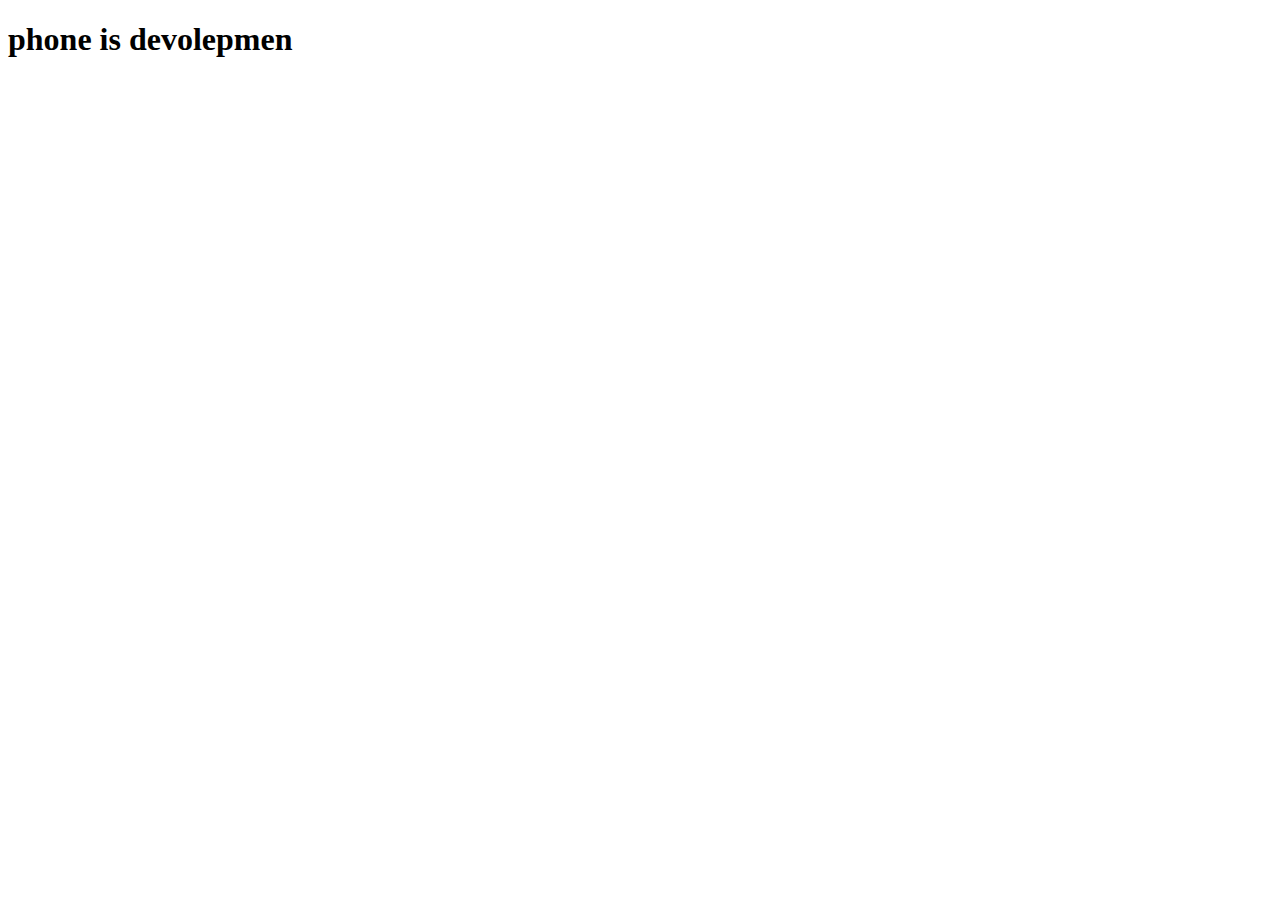
==== index.html @ 00424860 "first commit" ====
<!DOCTYPE html>
<html lang="en">
<head>
    <meta charset="UTF-8">
    <meta name="viewport" content="width=device-width, initial-scale=1.0">
    <title>phone responsiv</title>
</head>
<body>
    <h1>phone is devolepmen</h1>
</body>
</html>
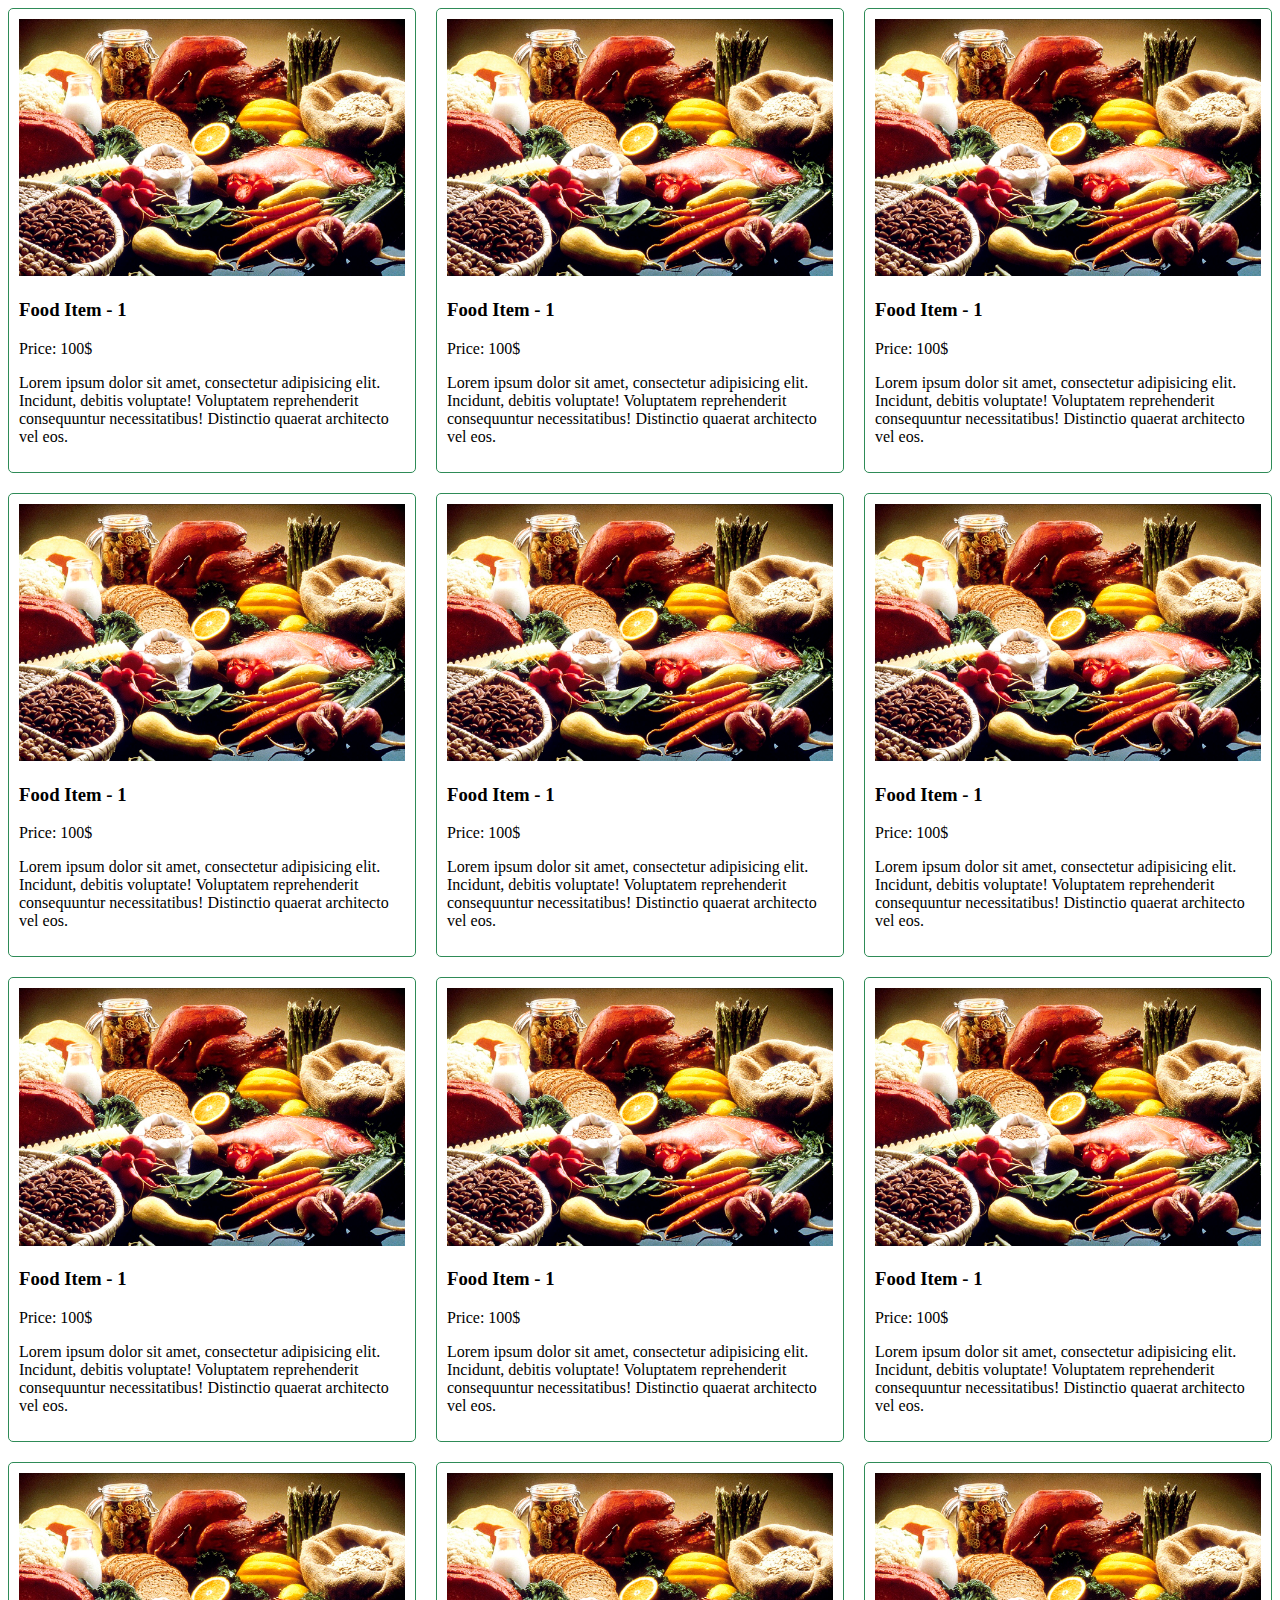
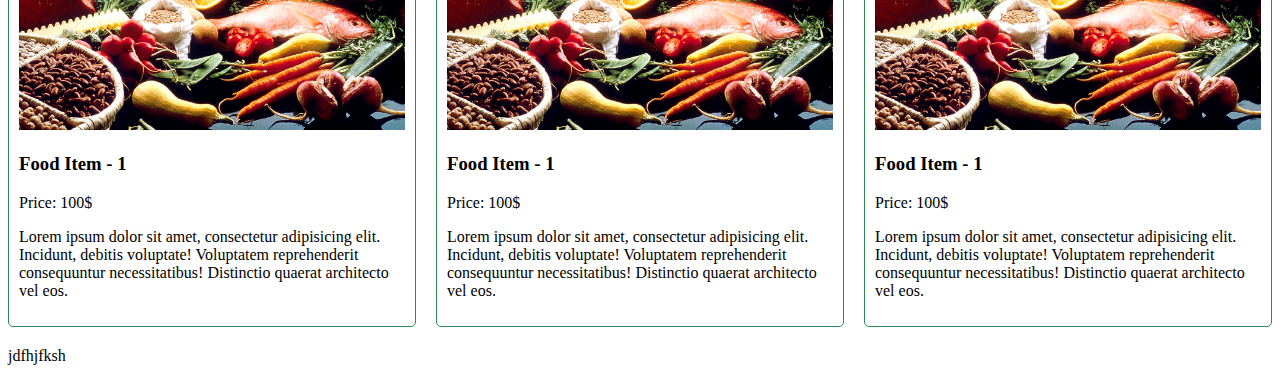
==== commit ec9525c8: "second commit" ====
--- a/index.html
+++ b/index.html
@@ -4,8 +4,87 @@
     <meta charset="UTF-8">
     <meta name="viewport" content="width=device-width, initial-scale=1.0">
     <title>phone responsiv</title>
+    <link rel="stylesheet" href="styles/style.css">
 </head>
 <body>
-    <h1>phone is devolepmen</h1>
+    
+<div class="contenar">
+
+<div class="food">
+    <img src="imges/food.jpg" alt="">
+    <h3>Food Item - 1</h3>
+    <p>Price: 100$</p>
+    <p>Lorem ipsum dolor sit amet, consectetur adipisicing elit. Incidunt, debitis voluptate! Voluptatem reprehenderit consequuntur necessitatibus! Distinctio quaerat architecto vel eos.</p>
+</div>
+<div class="food">
+    <img src="imges/food.jpg" alt="">
+    <h3>Food Item - 1</h3>
+    <p>Price: 100$</p>
+    <p>Lorem ipsum dolor sit amet, consectetur adipisicing elit. Incidunt, debitis voluptate! Voluptatem reprehenderit consequuntur necessitatibus! Distinctio quaerat architecto vel eos.</p>
+</div>
+<div class="food">
+    <img src="imges/food.jpg" alt="">
+    <h3>Food Item - 1</h3>
+    <p>Price: 100$</p>
+    <p>Lorem ipsum dolor sit amet, consectetur adipisicing elit. Incidunt, debitis voluptate! Voluptatem reprehenderit consequuntur necessitatibus! Distinctio quaerat architecto vel eos.</p>
+</div>
+<div class="food">
+    <img src="imges/food.jpg" alt="">
+    <h3>Food Item - 1</h3>
+    <p>Price: 100$</p>
+    <p>Lorem ipsum dolor sit amet, consectetur adipisicing elit. Incidunt, debitis voluptate! Voluptatem reprehenderit consequuntur necessitatibus! Distinctio quaerat architecto vel eos.</p>
+</div>
+<div class="food">
+    <img src="imges/food.jpg" alt="">
+    <h3>Food Item - 1</h3>
+    <p>Price: 100$</p>
+    <p>Lorem ipsum dolor sit amet, consectetur adipisicing elit. Incidunt, debitis voluptate! Voluptatem reprehenderit consequuntur necessitatibus! Distinctio quaerat architecto vel eos.</p>
+</div>
+<div class="food">
+    <img src="imges/food.jpg" alt="">
+    <h3>Food Item - 1</h3>
+    <p>Price: 100$</p>
+    <p>Lorem ipsum dolor sit amet, consectetur adipisicing elit. Incidunt, debitis voluptate! Voluptatem reprehenderit consequuntur necessitatibus! Distinctio quaerat architecto vel eos.</p>
+</div>
+<div class="food">
+    <img src="imges/food.jpg" alt="">
+    <h3>Food Item - 1</h3>
+    <p>Price: 100$</p>
+    <p>Lorem ipsum dolor sit amet, consectetur adipisicing elit. Incidunt, debitis voluptate! Voluptatem reprehenderit consequuntur necessitatibus! Distinctio quaerat architecto vel eos.</p>
+</div>
+<div class="food">
+    <img src="imges/food.jpg" alt="">
+    <h3>Food Item - 1</h3>
+    <p>Price: 100$</p>
+    <p>Lorem ipsum dolor sit amet, consectetur adipisicing elit. Incidunt, debitis voluptate! Voluptatem reprehenderit consequuntur necessitatibus! Distinctio quaerat architecto vel eos.</p>
+</div>
+<div class="food">
+    <img src="imges/food.jpg" alt="">
+    <h3>Food Item - 1</h3>
+    <p>Price: 100$</p>
+    <p>Lorem ipsum dolor sit amet, consectetur adipisicing elit. Incidunt, debitis voluptate! Voluptatem reprehenderit consequuntur necessitatibus! Distinctio quaerat architecto vel eos.</p>
+</div>
+<div class="food">
+    <img src="imges/food.jpg" alt="">
+    <h3>Food Item - 1</h3>
+    <p>Price: 100$</p>
+    <p>Lorem ipsum dolor sit amet, consectetur adipisicing elit. Incidunt, debitis voluptate! Voluptatem reprehenderit consequuntur necessitatibus! Distinctio quaerat architecto vel eos.</p>
+</div>
+<div class="food">
+    <img src="imges/food.jpg" alt="">
+    <h3>Food Item - 1</h3>
+    <p>Price: 100$</p>
+    <p>Lorem ipsum dolor sit amet, consectetur adipisicing elit. Incidunt, debitis voluptate! Voluptatem reprehenderit consequuntur necessitatibus! Distinctio quaerat architecto vel eos.</p>
+</div>
+<div class="food">
+    <img src="imges/food.jpg" alt="">
+    <h3>Food Item - 1</h3>
+    <p>Price: 100$</p>
+    <p>Lorem ipsum dolor sit amet, consectetur adipisicing elit. Incidunt, debitis voluptate! Voluptatem reprehenderit consequuntur necessitatibus! Distinctio quaerat architecto vel eos.</p>
+</div>
+jdfhjfksh
+</div>
+
+
 </body>
 </html>--- a/styles/style.css
+++ b/styles/style.css
@@ -0,0 +1,26 @@
+.contenar{
+
+display: grid;
+grid-template-columns: repeat(3,1fr);
+gap: 20px;
+
+}
+.food{
+
+    border: 1px solid seagreen;
+    border-radius: 5px;
+    padding: 10px;
+}
+.food img{
+
+    width: 100%;
+}
+
+@media screen and (max-width : 576px) {
+
+    .contenar{
+
+        grid-template-columns: repeat(1, 1fr);
+    }
+    
+}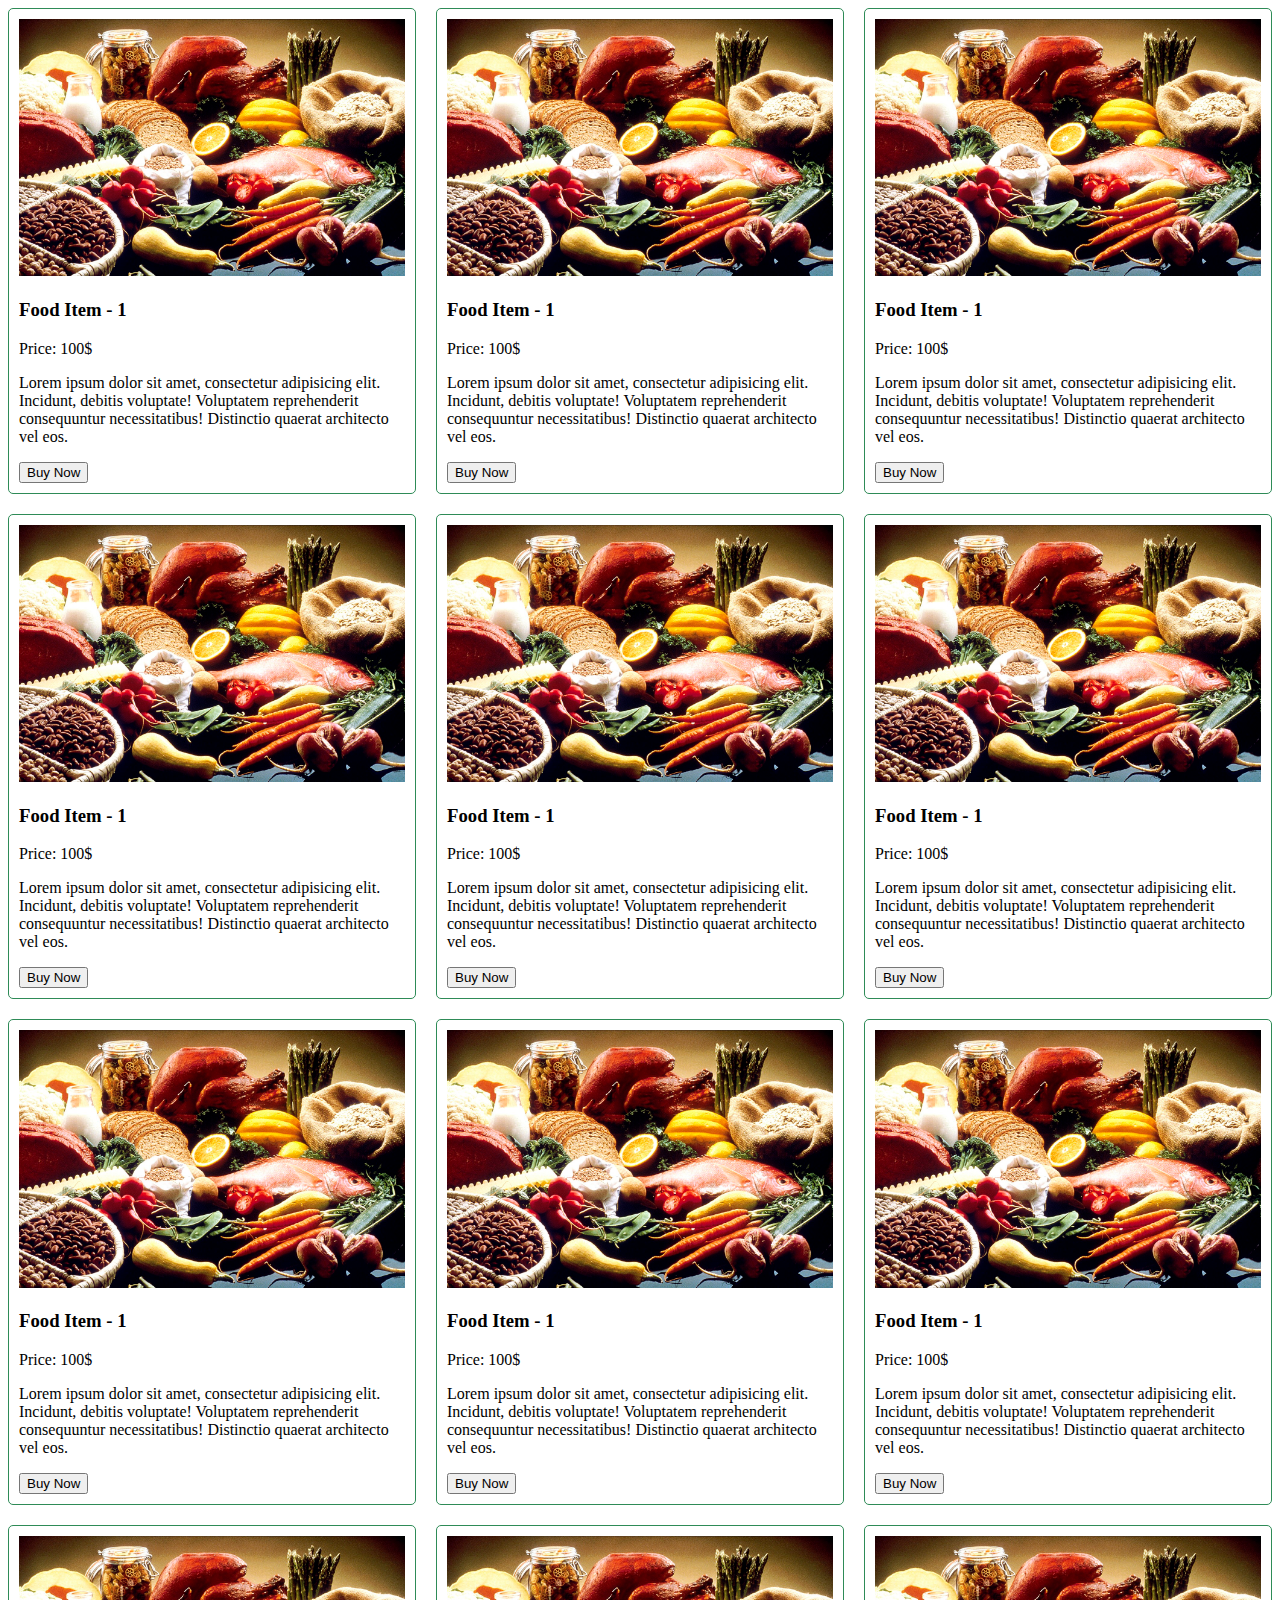
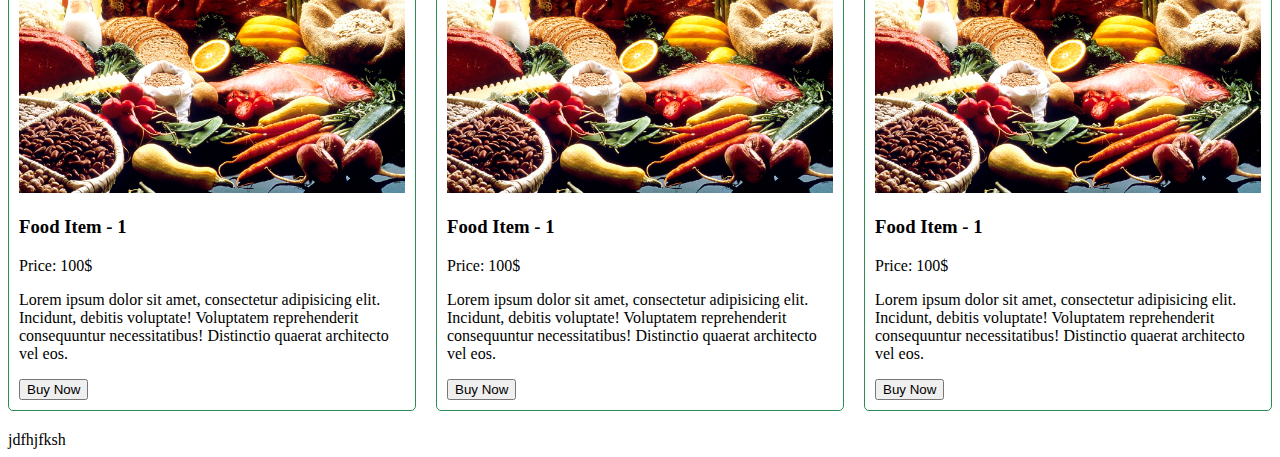
==== commit 9dbfc80b: "third commit" ====
--- a/index.html
+++ b/index.html
@@ -14,73 +14,97 @@
     <img src="imges/food.jpg" alt="">
     <h3>Food Item - 1</h3>
     <p>Price: 100$</p>
-    <p>Lorem ipsum dolor sit amet, consectetur adipisicing elit. Incidunt, debitis voluptate! Voluptatem reprehenderit consequuntur necessitatibus! Distinctio quaerat architecto vel eos.</p>
+    <p>Lorem ipsum dolor sit amet, consectetur adipisicing elit. Incidunt, debitis voluptate! Voluptatem reprehenderit
+         consequuntur necessitatibus! Distinctio quaerat architecto vel eos.</p>
+         <button>Buy Now</button>
 </div>
 <div class="food">
     <img src="imges/food.jpg" alt="">
     <h3>Food Item - 1</h3>
     <p>Price: 100$</p>
-    <p>Lorem ipsum dolor sit amet, consectetur adipisicing elit. Incidunt, debitis voluptate! Voluptatem reprehenderit consequuntur necessitatibus! Distinctio quaerat architecto vel eos.</p>
+    <p>Lorem ipsum dolor sit amet, consectetur adipisicing elit. Incidunt, debitis voluptate! Voluptatem reprehenderit 
+        consequuntur necessitatibus! Distinctio quaerat architecto vel eos.</p>
+        <button>Buy Now</button>
 </div>
 <div class="food">
     <img src="imges/food.jpg" alt="">
     <h3>Food Item - 1</h3>
     <p>Price: 100$</p>
-    <p>Lorem ipsum dolor sit amet, consectetur adipisicing elit. Incidunt, debitis voluptate! Voluptatem reprehenderit consequuntur necessitatibus! Distinctio quaerat architecto vel eos.</p>
+    <p>Lorem ipsum dolor sit amet, consectetur adipisicing elit. Incidunt, debitis voluptate! Voluptatem reprehenderit consequuntur
+         necessitatibus! Distinctio quaerat architecto vel eos.</p>
+         <button>Buy Now</button>
 </div>
 <div class="food">
     <img src="imges/food.jpg" alt="">
     <h3>Food Item - 1</h3>
     <p>Price: 100$</p>
-    <p>Lorem ipsum dolor sit amet, consectetur adipisicing elit. Incidunt, debitis voluptate! Voluptatem reprehenderit consequuntur necessitatibus! Distinctio quaerat architecto vel eos.</p>
+    <p>Lorem ipsum dolor sit amet, consectetur adipisicing elit. Incidunt, debitis voluptate! Voluptatem reprehenderit consequuntur
+         necessitatibus! Distinctio quaerat architecto vel eos.</p>
+         <button>Buy Now</button>
 </div>
 <div class="food">
     <img src="imges/food.jpg" alt="">
     <h3>Food Item - 1</h3>
     <p>Price: 100$</p>
-    <p>Lorem ipsum dolor sit amet, consectetur adipisicing elit. Incidunt, debitis voluptate! Voluptatem reprehenderit consequuntur necessitatibus! Distinctio quaerat architecto vel eos.</p>
+    <p>Lorem ipsum dolor sit amet, consectetur adipisicing elit. Incidunt, debitis voluptate! Voluptatem reprehenderit consequuntur
+         necessitatibus! Distinctio quaerat architecto vel eos.</p>
+         <button>Buy Now</button>
 </div>
 <div class="food">
     <img src="imges/food.jpg" alt="">
     <h3>Food Item - 1</h3>
     <p>Price: 100$</p>
-    <p>Lorem ipsum dolor sit amet, consectetur adipisicing elit. Incidunt, debitis voluptate! Voluptatem reprehenderit consequuntur necessitatibus! Distinctio quaerat architecto vel eos.</p>
+    <p>Lorem ipsum dolor sit amet, consectetur adipisicing elit. Incidunt, debitis voluptate! Voluptatem reprehenderit consequuntur
+         necessitatibus! Distinctio quaerat architecto vel eos.</p>
+         <button>Buy Now</button>
 </div>
 <div class="food">
     <img src="imges/food.jpg" alt="">
     <h3>Food Item - 1</h3>
     <p>Price: 100$</p>
-    <p>Lorem ipsum dolor sit amet, consectetur adipisicing elit. Incidunt, debitis voluptate! Voluptatem reprehenderit consequuntur necessitatibus! Distinctio quaerat architecto vel eos.</p>
+    <p>Lorem ipsum dolor sit amet, consectetur adipisicing elit. Incidunt, debitis voluptate! Voluptatem reprehenderit consequuntur
+         necessitatibus! Distinctio quaerat architecto vel eos.</p>
+         <button>Buy Now</button>
 </div>
 <div class="food">
     <img src="imges/food.jpg" alt="">
     <h3>Food Item - 1</h3>
     <p>Price: 100$</p>
-    <p>Lorem ipsum dolor sit amet, consectetur adipisicing elit. Incidunt, debitis voluptate! Voluptatem reprehenderit consequuntur necessitatibus! Distinctio quaerat architecto vel eos.</p>
+    <p>Lorem ipsum dolor sit amet, consectetur adipisicing elit. Incidunt, debitis voluptate! Voluptatem reprehenderit consequuntur
+         necessitatibus! Distinctio quaerat architecto vel eos.</p>
+         <button>Buy Now</button>
 </div>
 <div class="food">
     <img src="imges/food.jpg" alt="">
     <h3>Food Item - 1</h3>
     <p>Price: 100$</p>
-    <p>Lorem ipsum dolor sit amet, consectetur adipisicing elit. Incidunt, debitis voluptate! Voluptatem reprehenderit consequuntur necessitatibus! Distinctio quaerat architecto vel eos.</p>
+    <p>Lorem ipsum dolor sit amet, consectetur adipisicing elit. Incidunt, debitis voluptate! Voluptatem reprehenderit consequuntur 
+        necessitatibus! Distinctio quaerat architecto vel eos.</p>
+        <button>Buy Now</button>
 </div>
 <div class="food">
     <img src="imges/food.jpg" alt="">
     <h3>Food Item - 1</h3>
     <p>Price: 100$</p>
-    <p>Lorem ipsum dolor sit amet, consectetur adipisicing elit. Incidunt, debitis voluptate! Voluptatem reprehenderit consequuntur necessitatibus! Distinctio quaerat architecto vel eos.</p>
+    <p>Lorem ipsum dolor sit amet, consectetur adipisicing elit. Incidunt, debitis voluptate! Voluptatem reprehenderit consequuntur
+         necessitatibus! Distinctio quaerat architecto vel eos.</p>
+         <button>Buy Now</button>
 </div>
 <div class="food">
     <img src="imges/food.jpg" alt="">
     <h3>Food Item - 1</h3>
     <p>Price: 100$</p>
-    <p>Lorem ipsum dolor sit amet, consectetur adipisicing elit. Incidunt, debitis voluptate! Voluptatem reprehenderit consequuntur necessitatibus! Distinctio quaerat architecto vel eos.</p>
+    <p>Lorem ipsum dolor sit amet, consectetur adipisicing elit. Incidunt, debitis voluptate! Voluptatem reprehenderit consequuntur
+         necessitatibus! Distinctio quaerat architecto vel eos.</p>
+         <button>Buy Now</button>
 </div>
 <div class="food">
     <img src="imges/food.jpg" alt="">
     <h3>Food Item - 1</h3>
     <p>Price: 100$</p>
-    <p>Lorem ipsum dolor sit amet, consectetur adipisicing elit. Incidunt, debitis voluptate! Voluptatem reprehenderit consequuntur necessitatibus! Distinctio quaerat architecto vel eos.</p>
+    <p>Lorem ipsum dolor sit amet, consectetur adipisicing elit. Incidunt, debitis voluptate! Voluptatem reprehenderit consequuntur
+         necessitatibus! Distinctio quaerat architecto vel eos.</p>
+         <button>Buy Now</button>
 </div>
 jdfhjfksh
 </div>
--- a/styles/style.css
+++ b/styles/style.css
@@ -23,4 +23,13 @@
         grid-template-columns: repeat(1, 1fr);
     }
     
+}
+
+@media screen and (min-width : 576px) and (max-width : 992px) {
+
+    .contenar{
+
+        grid-template-columns: repeat(2, 1fr);
+    }
+    
 }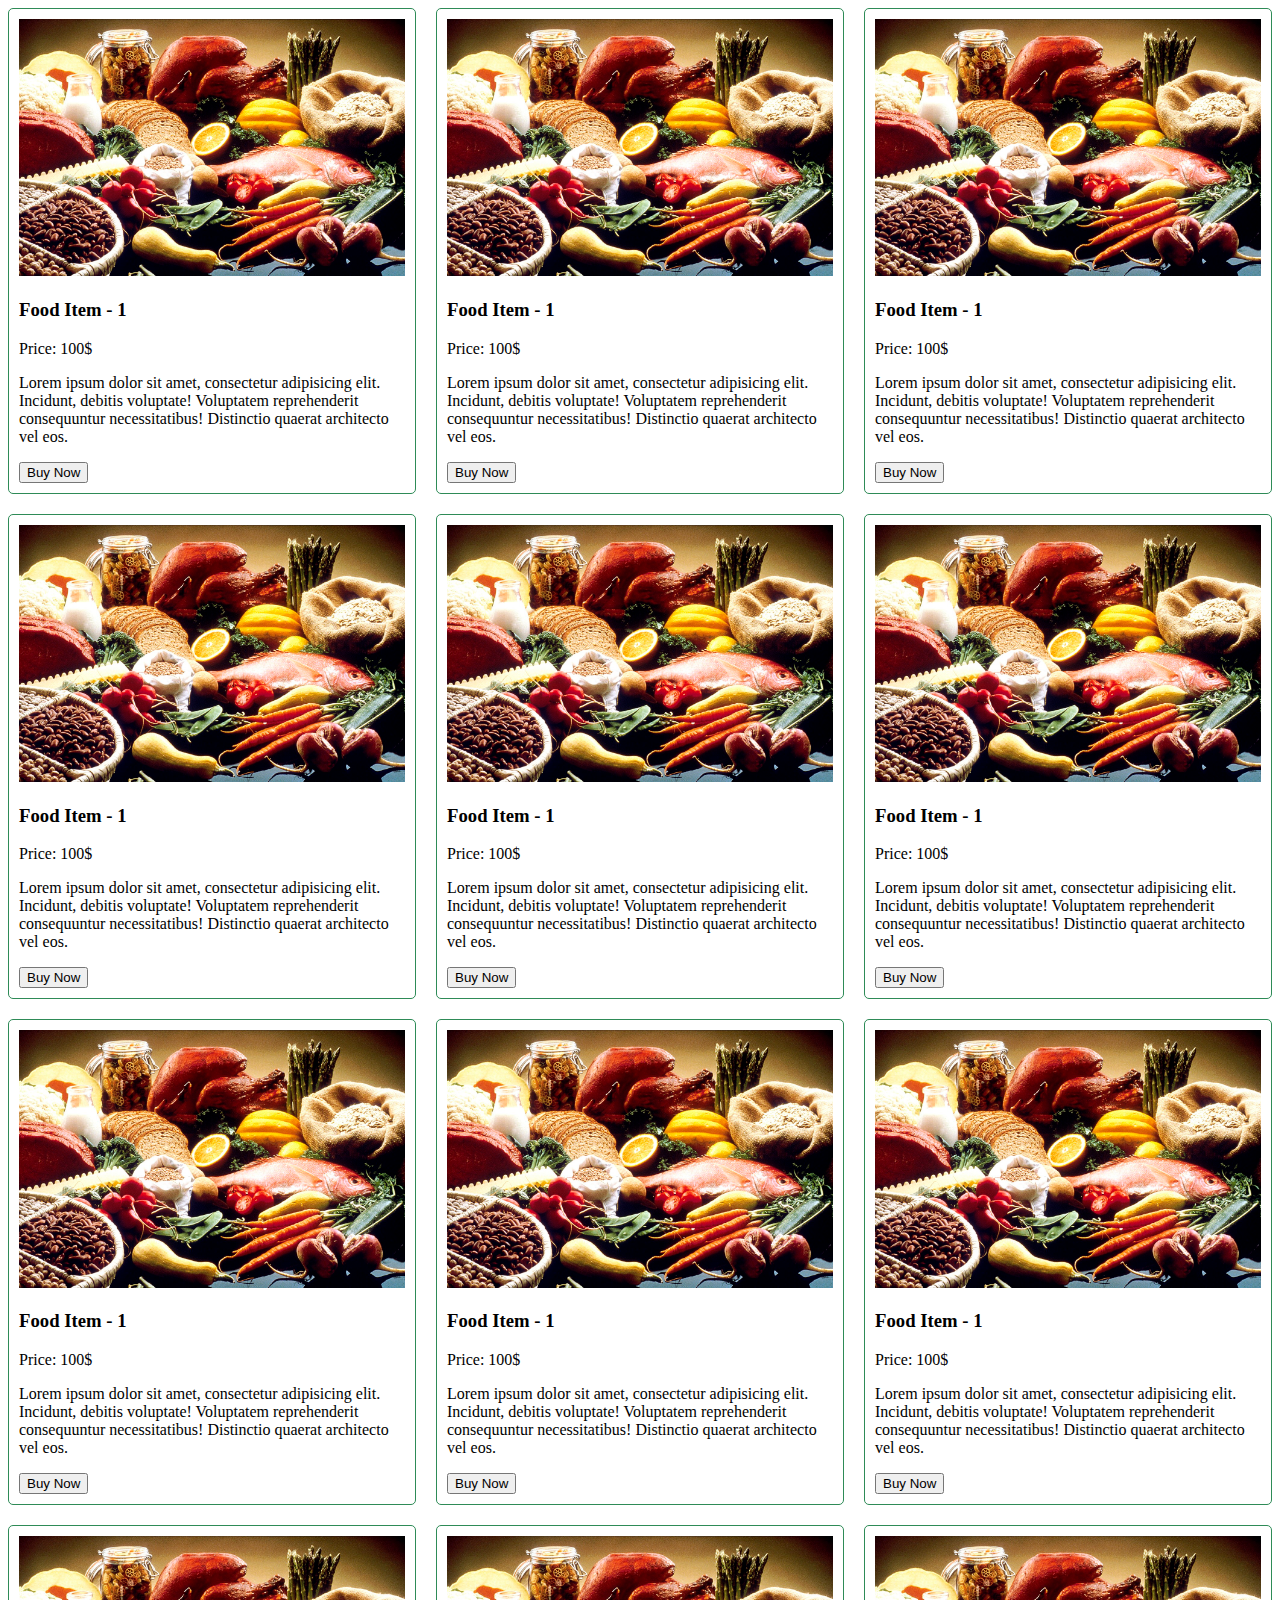
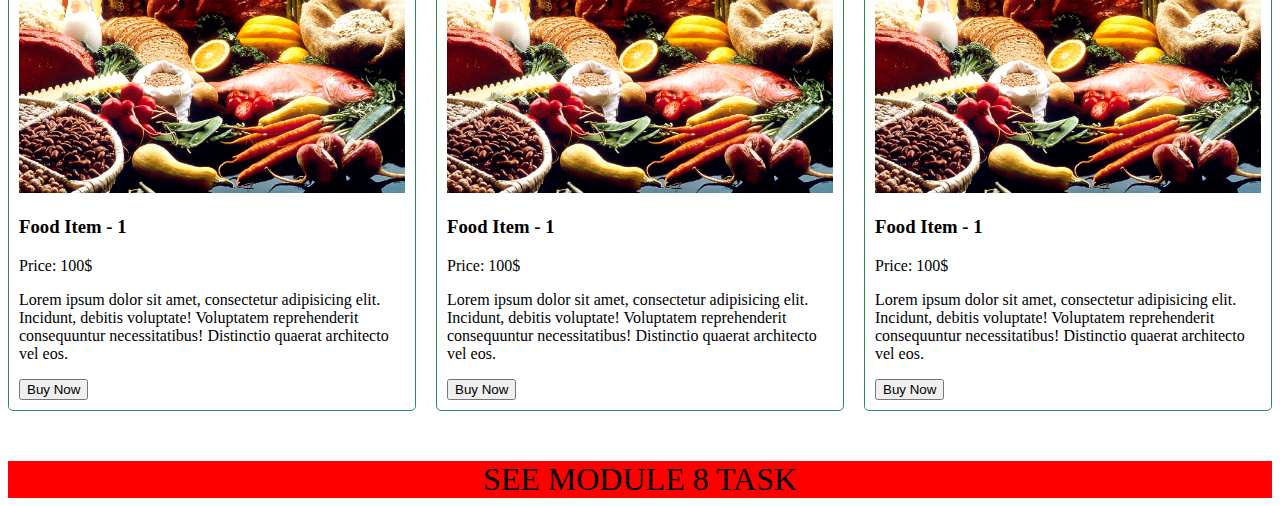
==== commit b2bc66b0: "added logo" ====
--- a/index.html
+++ b/index.html
@@ -106,9 +106,17 @@
          necessitatibus! Distinctio quaerat architecto vel eos.</p>
          <button>Buy Now</button>
 </div>
-jdfhjfksh
+
 </div>
 
 
+<section class="show">
+
+    <div class="main-show">
+        <a href="styles/modul.html">SEE MODULE 8 TASK</a>
+
+    </div>
+</section>
+
 </body>
 </html>--- a/styles/style.css
+++ b/styles/style.css
@@ -32,4 +32,27 @@
         grid-template-columns: repeat(2, 1fr);
     }
     
+}
+
+
+.show{
+
+    display: flex;
+    width: 100%;
+    margin-top: 50px;
+}
+
+.main-show{
+
+    display: flex;
+    width: 100%;
+    justify-content: center;
+    align-items: center;
+    font-size: 2em;
+    background-color: red;
+}
+.main-show a{
+
+    text-decoration: none;
+    color: black;
 }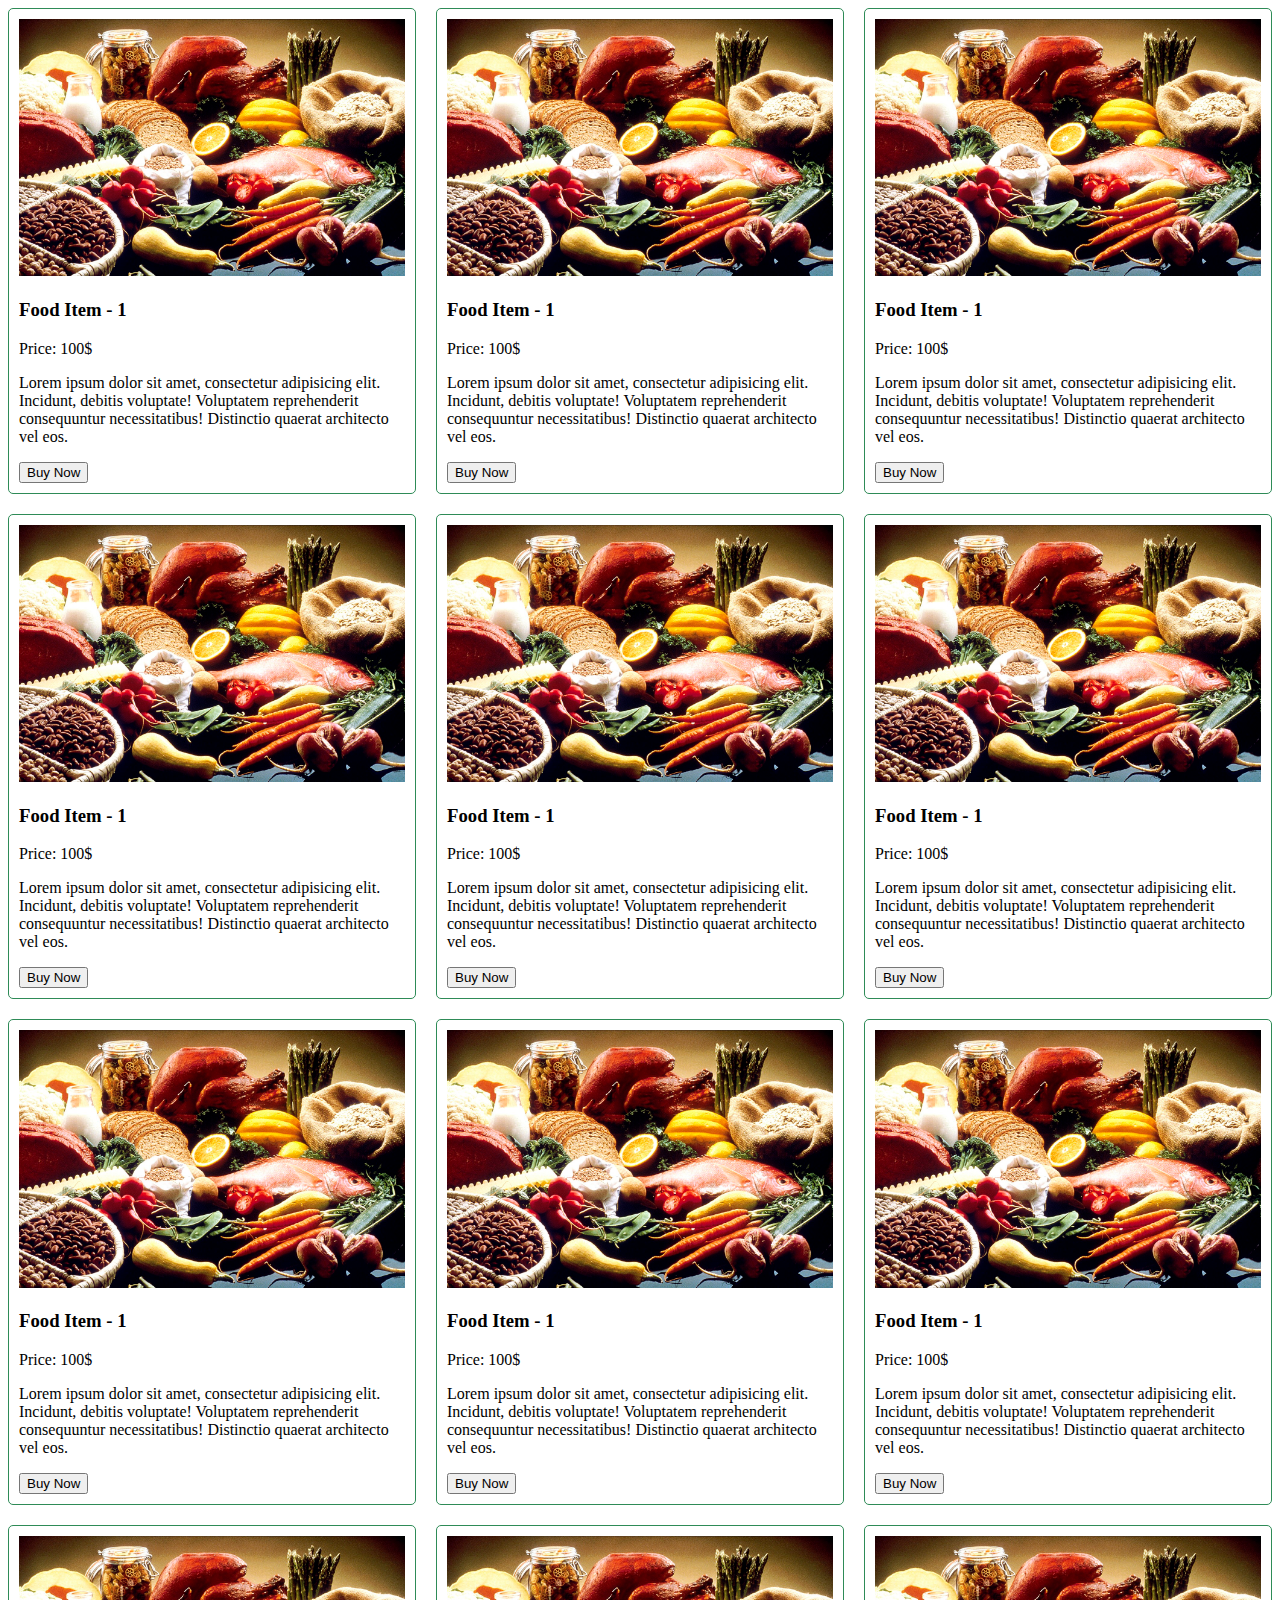
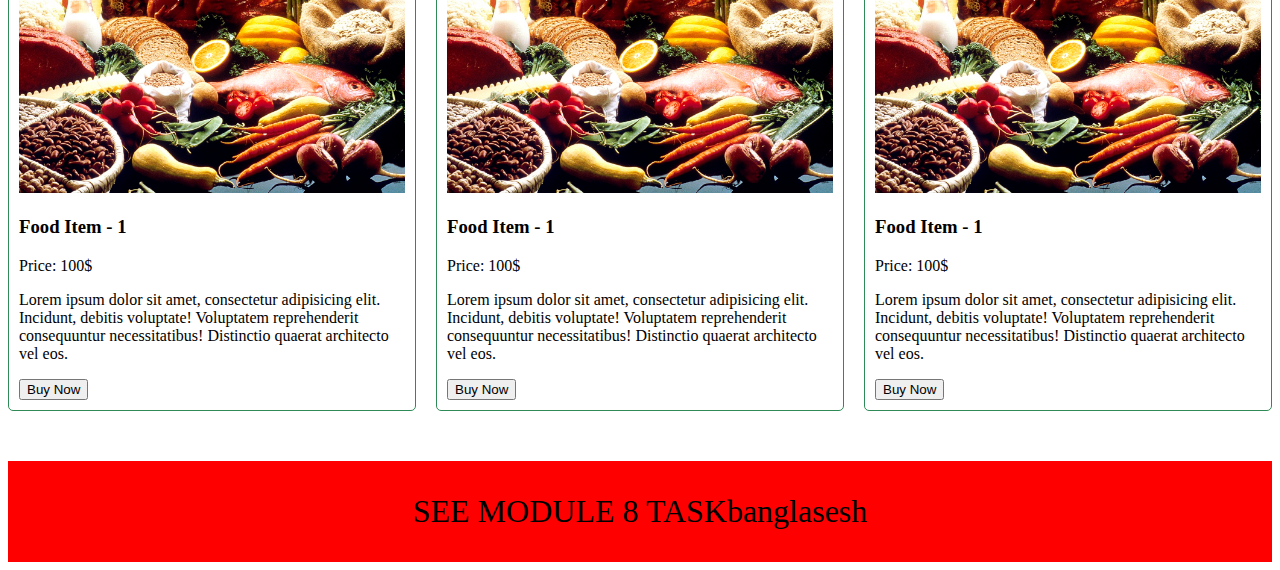
==== commit 9613d426: "added file" ====
--- a/index.html
+++ b/index.html
@@ -114,6 +114,7 @@
 
     <div class="main-show">
         <a href="styles/modul.html">SEE MODULE 8 TASK</a>
+        <p>banglasesh</p>
 
     </div>
 </section>
--- a/styles/style.css
+++ b/styles/style.css
@@ -50,6 +50,7 @@
     align-items: center;
     font-size: 2em;
     background-color: red;
+    
 }
 .main-show a{
 
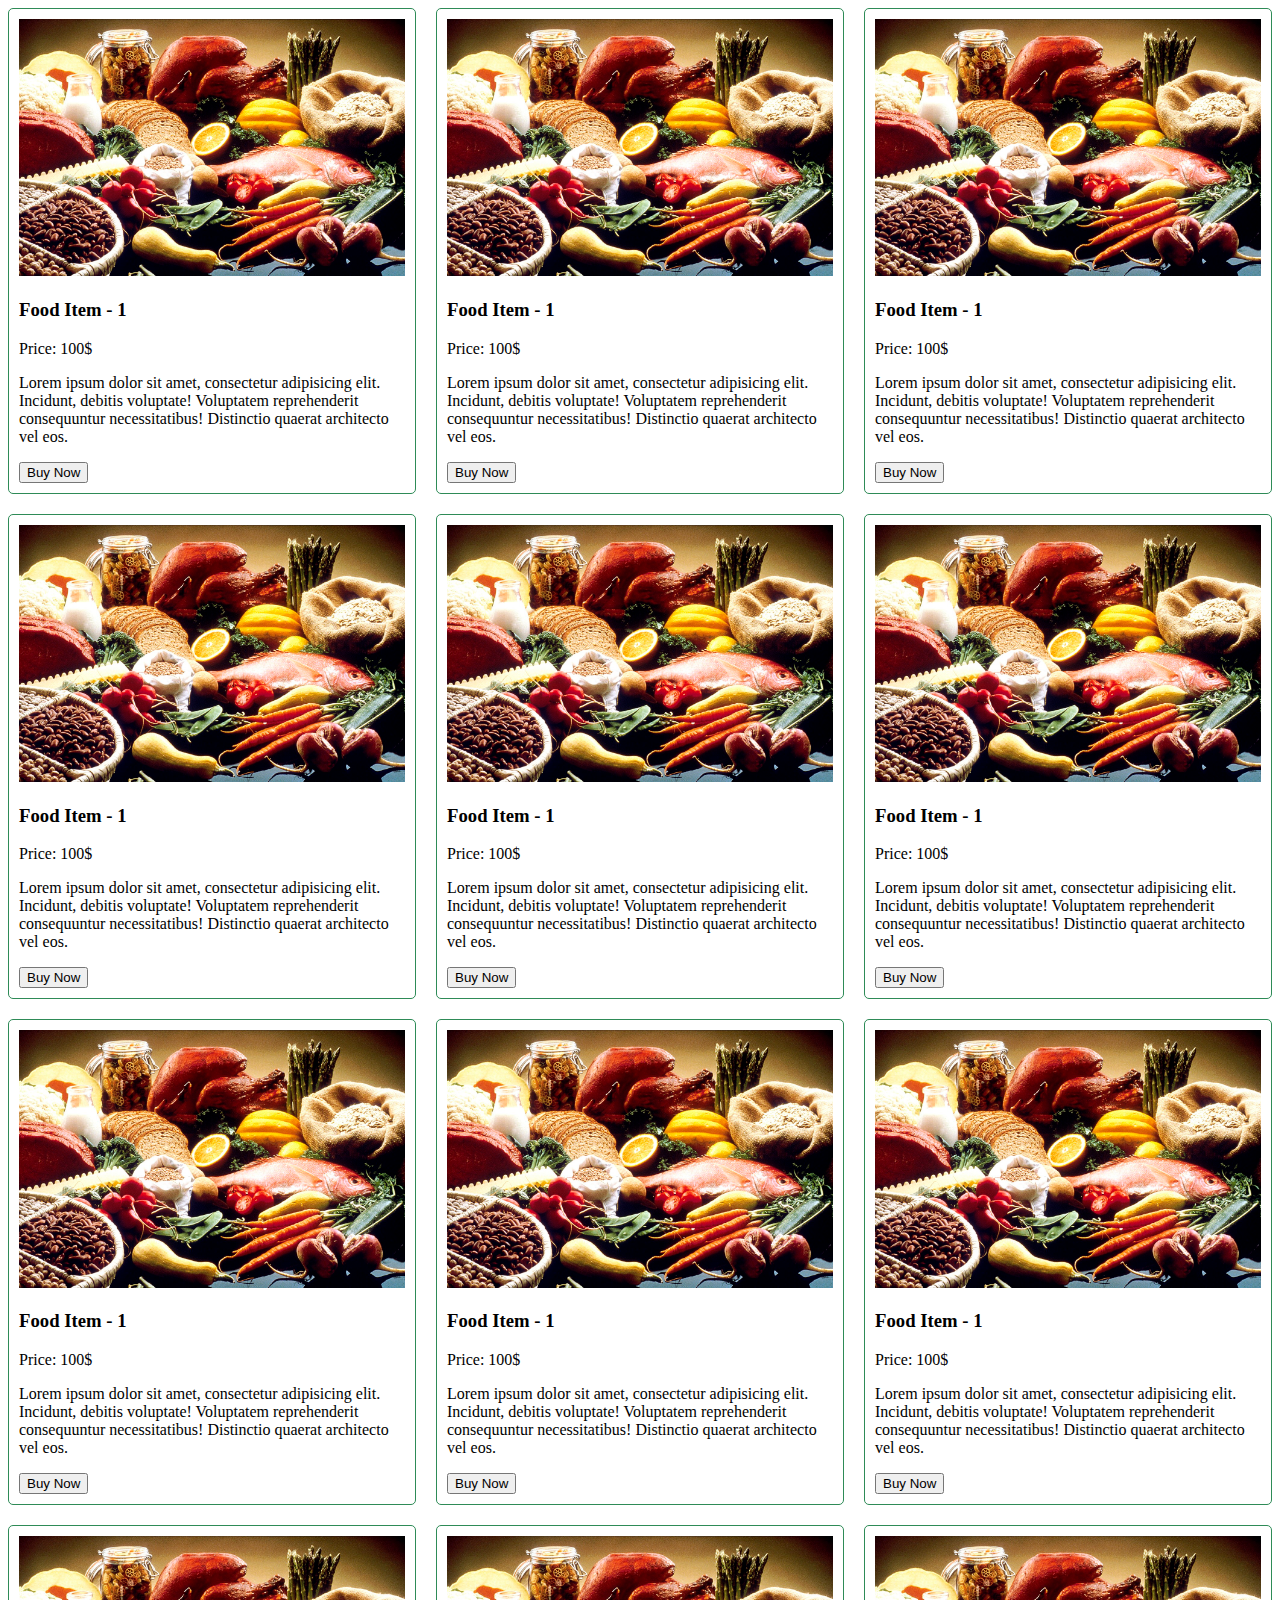
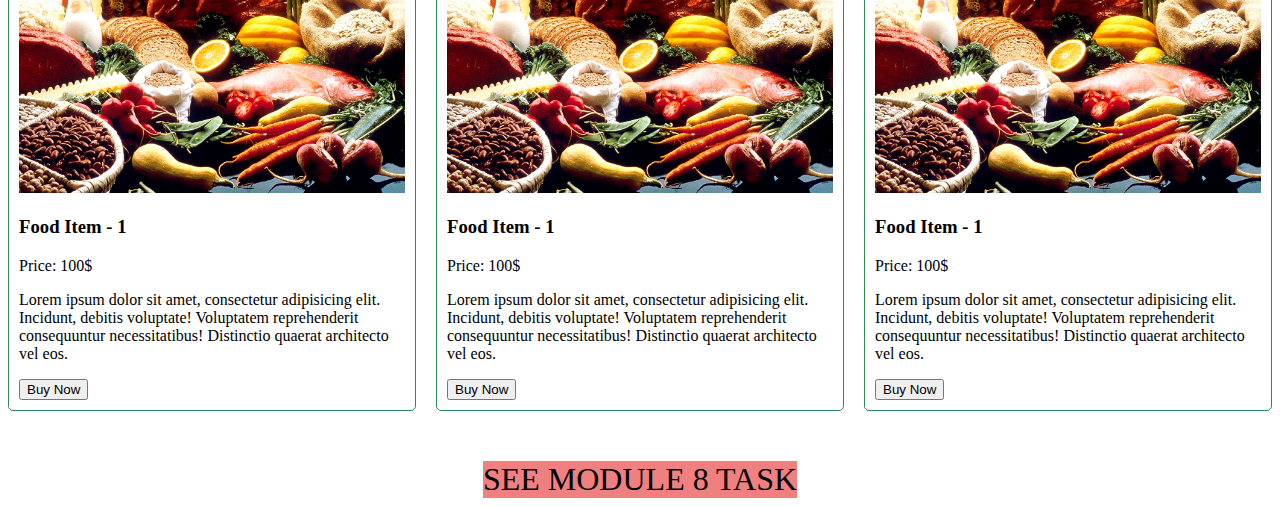
==== commit 2f4ca2cb: "added fourth commit" ====
--- a/index.html
+++ b/index.html
@@ -114,7 +114,7 @@
 
     <div class="main-show">
         <a href="styles/modul.html">SEE MODULE 8 TASK</a>
-        <p>banglasesh</p>
+        
 
     </div>
 </section>
--- a/styles/style.css
+++ b/styles/style.css
@@ -49,11 +49,12 @@
     justify-content: center;
     align-items: center;
     font-size: 2em;
-    background-color: red;
+    
     
 }
 .main-show a{
 
     text-decoration: none;
     color: black;
+    background-color: lightcoral;
 }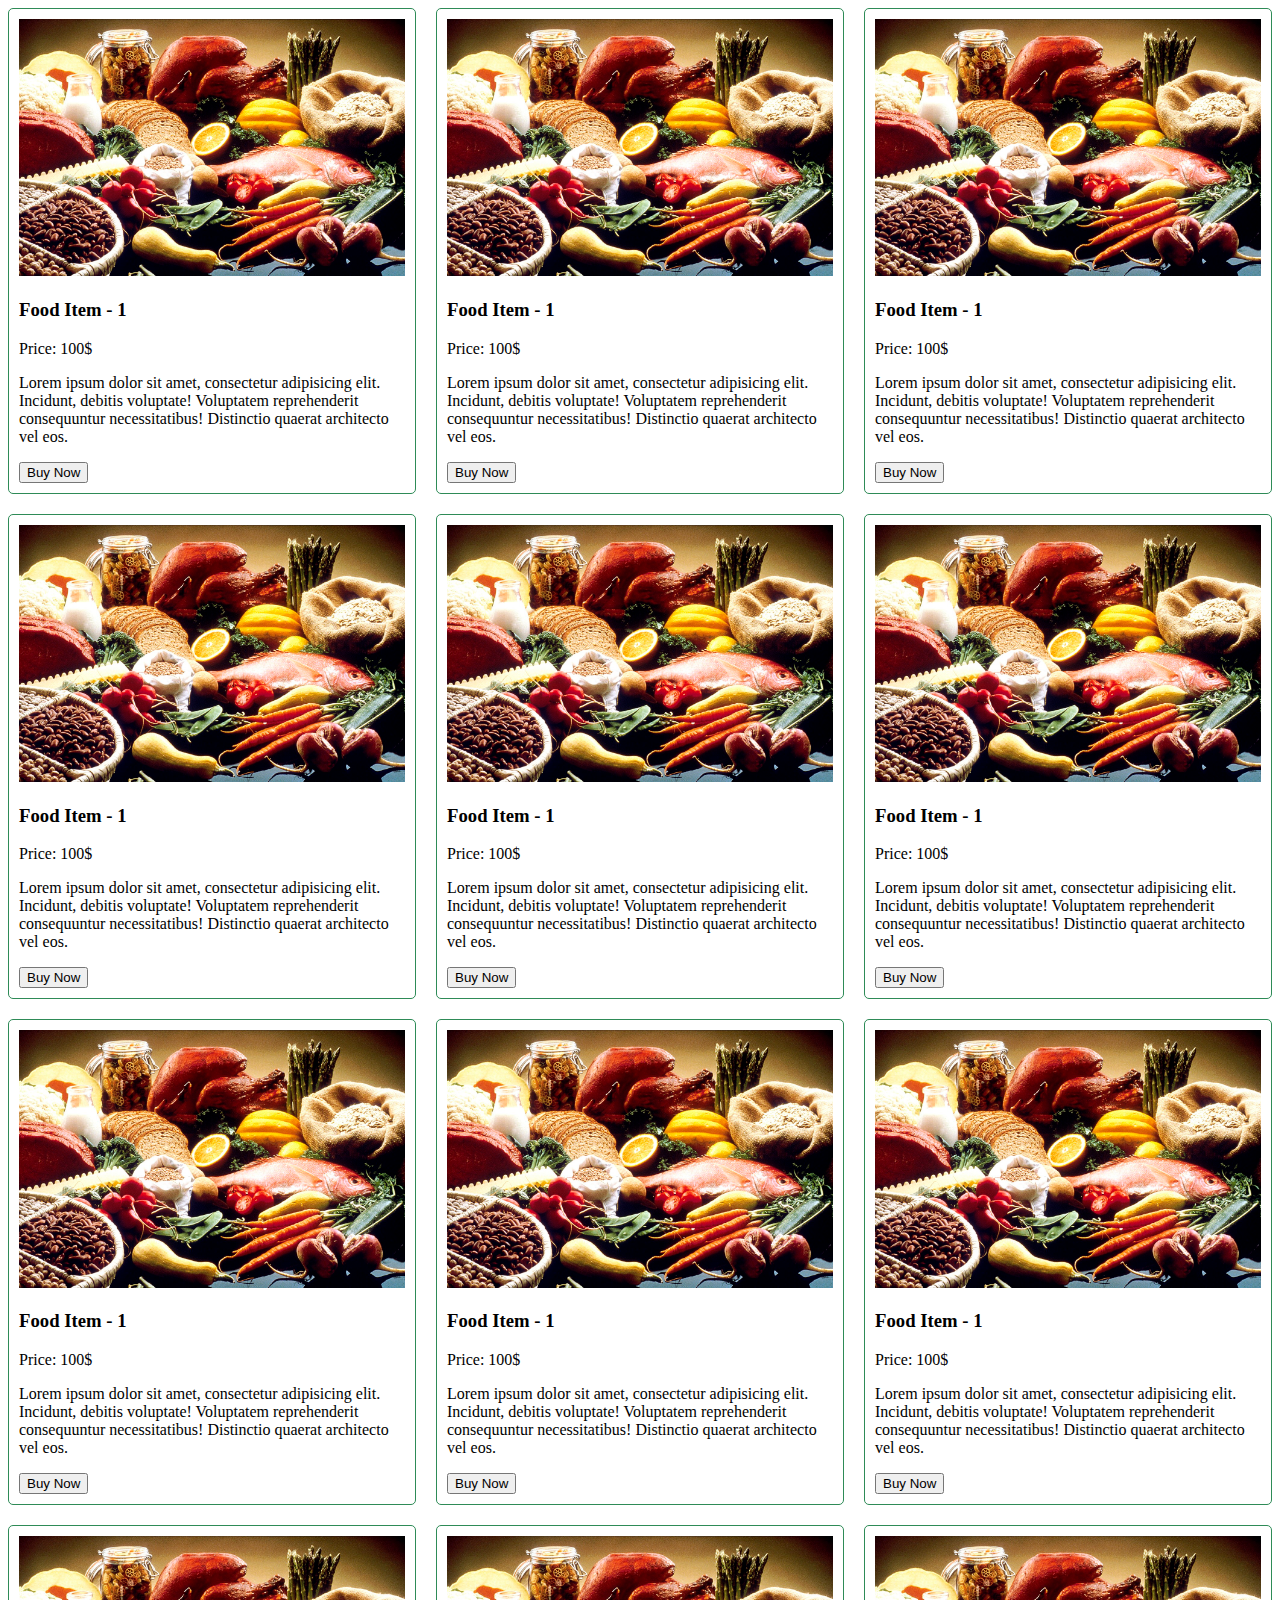
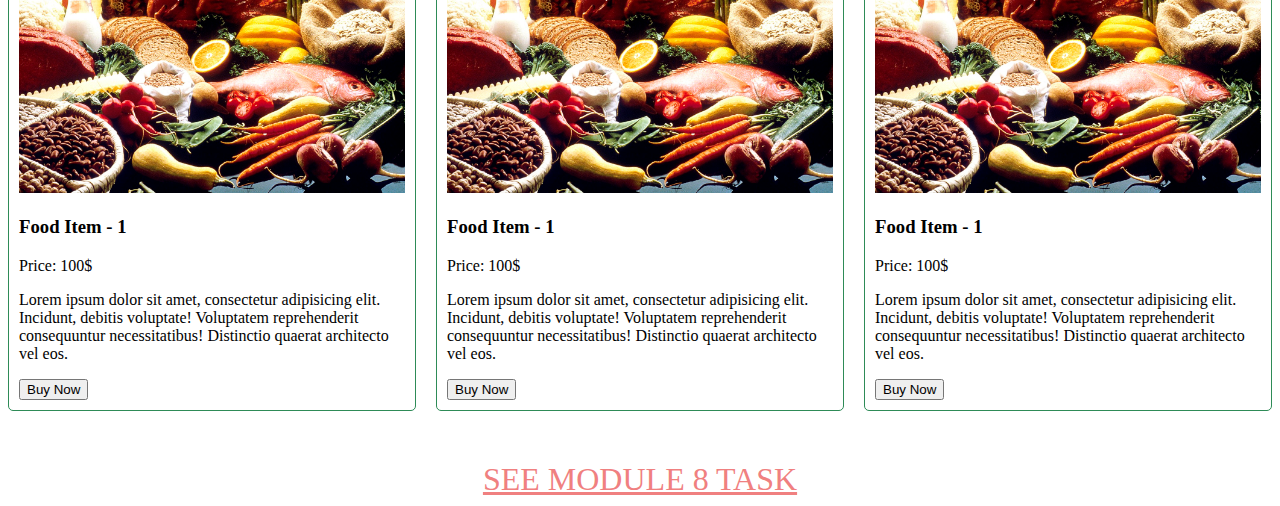
==== commit 436e962e: "added amzon file" ====
--- a/index.html
+++ b/index.html
@@ -110,9 +110,9 @@
 </div>
 
 
-<section class="show">
+<section class="show hints">
 
-    <div class="main-show">
+    <div class="main-show hints">
         <a href="styles/modul.html">SEE MODULE 8 TASK</a>
         
 
--- a/styles/style.css
+++ b/styles/style.css
@@ -54,7 +54,6 @@
 }
 .main-show a{
 
-    text-decoration: none;
-    color: black;
-    background-color: lightcoral;
+    
+    color: lightcoral;
 }